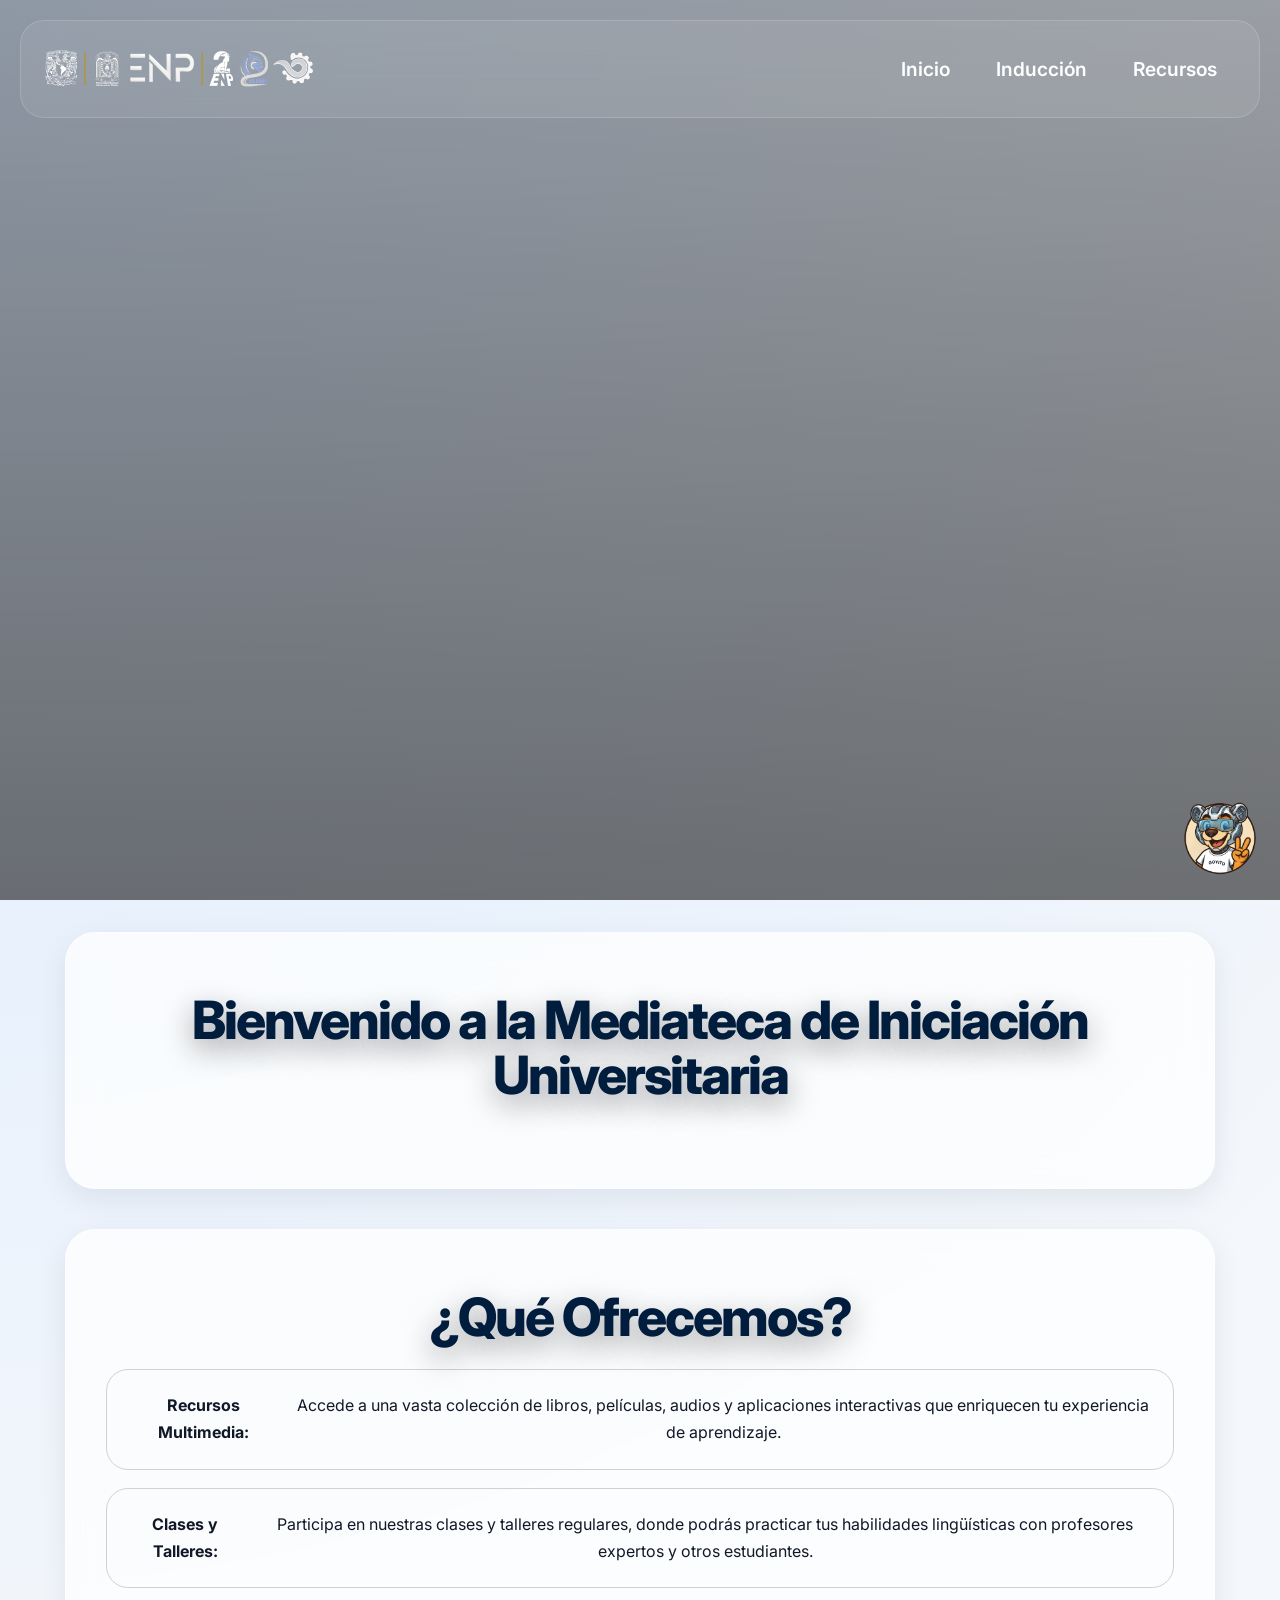
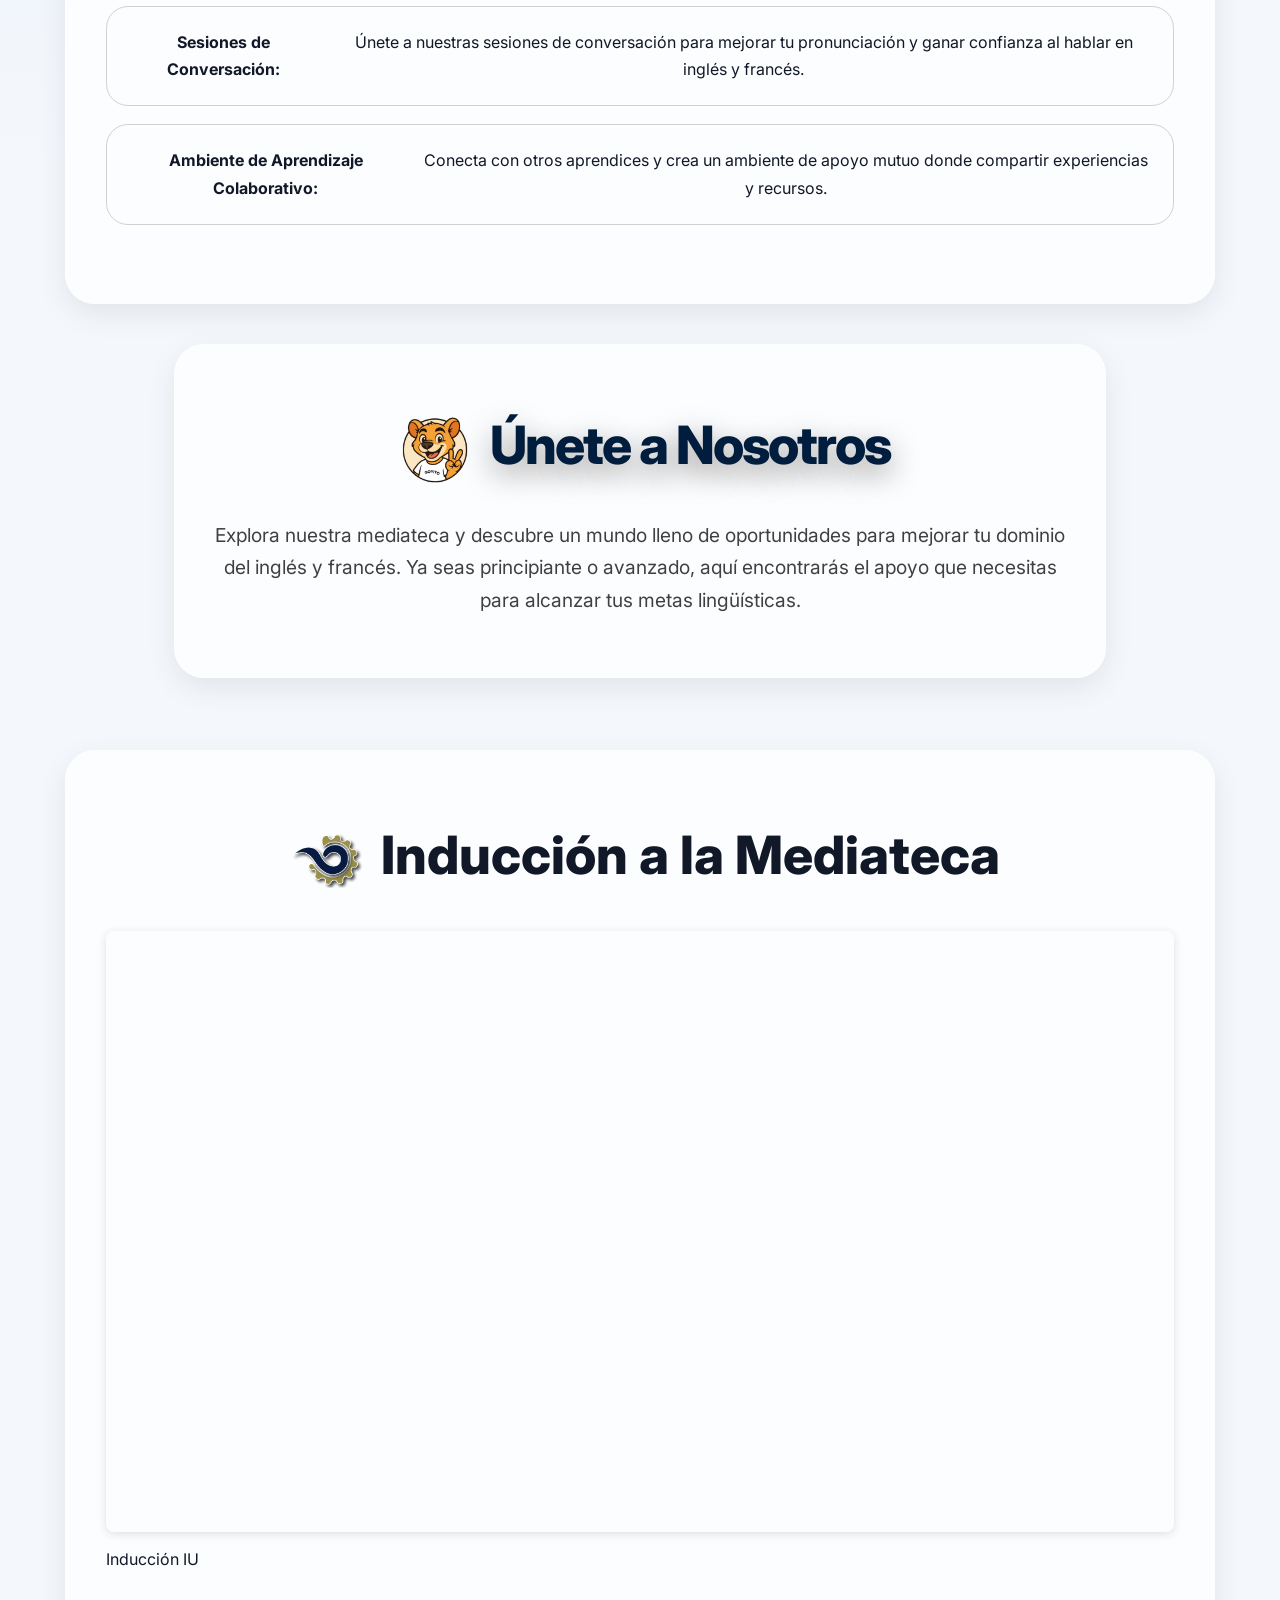
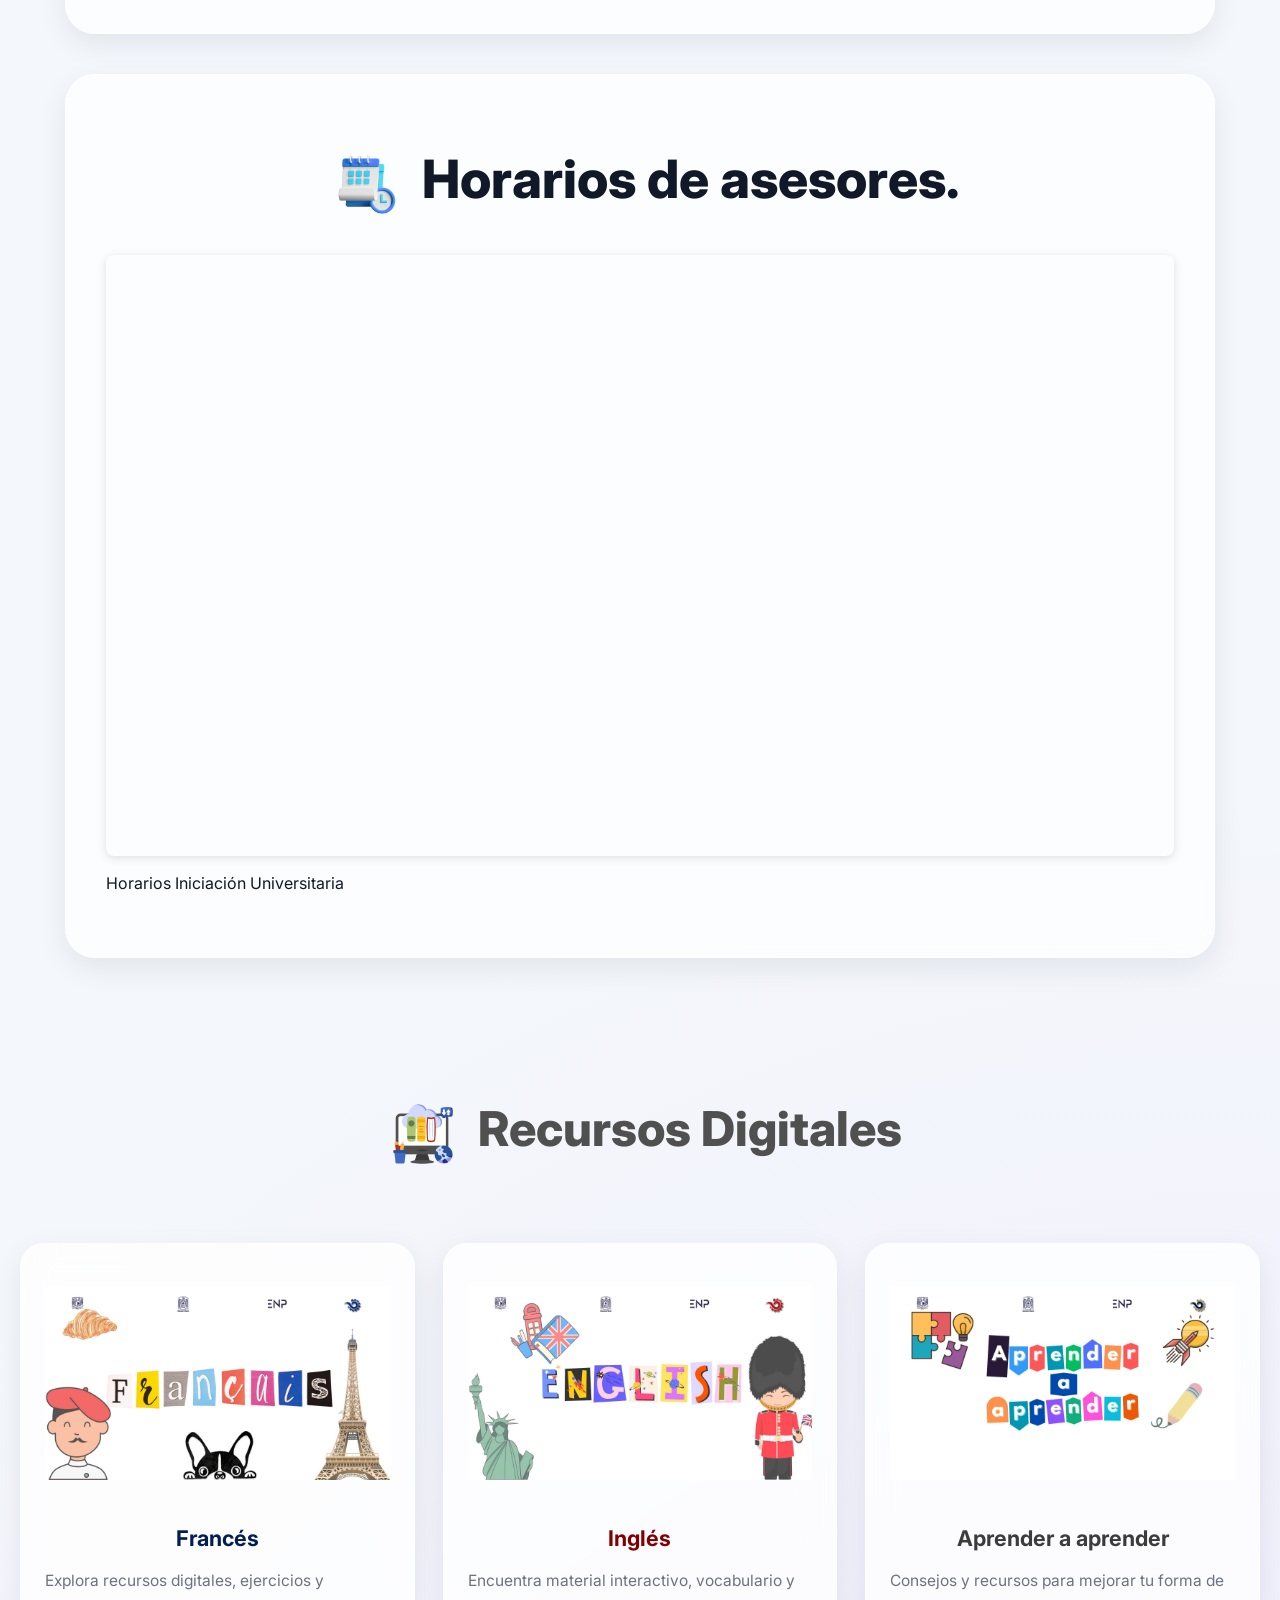
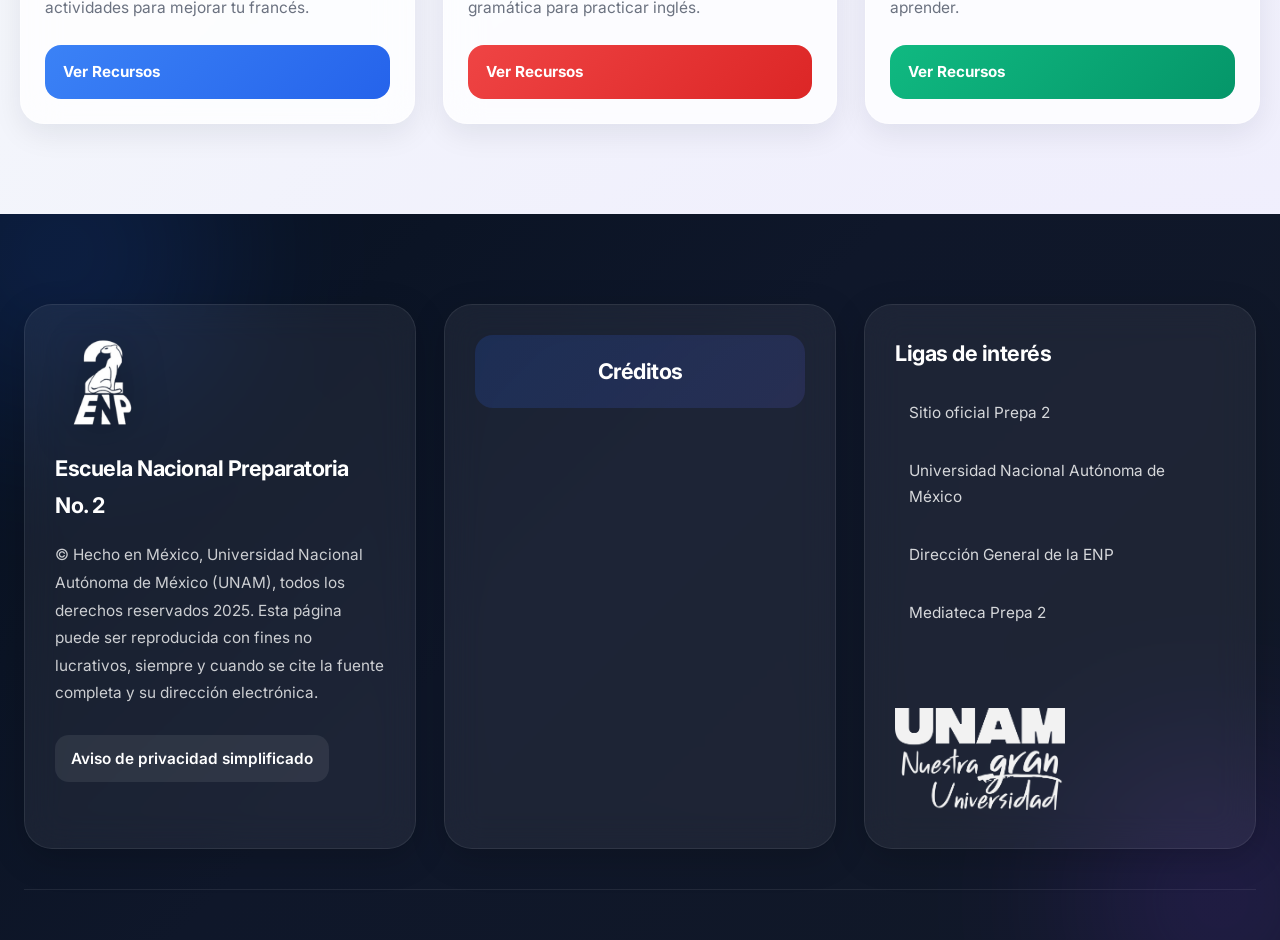
==== index.html @ 6ceba866 "Add files via upload" ====
<!DOCTYPE html>
<html lang="es">

<head>
    <meta charset="UTF-8">
    <meta name="viewport" content="width=device-width, initial-scale=1.0">
    <title>Mediateca IU</title>
    <link href="https://fonts.googleapis.com/css2?family=Roboto:wght@400;700&display=swap" rel="stylesheet">
    <link rel="stylesheet" href="css/estilos.css" />
</head>

<body>

    <header class="site-header">

        <video class="header-video" autoplay muted loop playsinline>
            <source src="img/IU.mp4" type="video/mp4">
            Tu navegador no soporta video HTML5.
        </video>

        <nav class="main-nav">
            <img src="img/logos.png" alt="Logo">
            <h1></h1>
            <div class="links">
                <a href="#">Inicio</a>
                <a href="#induccion">Inducción</a>
                <a href="#recursos">Recursos</a>
            </div>
        </nav>

    </header>

    <section class="welcome">

        <section class="mediateca-unete">
            <h2>Bienvenido a la Mediateca de Iniciación
                Universitaria</h2>

        </section>

        <section class="mediateca-ofrecemos">
            <h2>¿Qué Ofrecemos?</h2>
            <ul>
                <li>
                    <strong>Recursos Multimedia:</strong> Accede a una vasta colección de libros, películas, audios y
                    aplicaciones interactivas que enriquecen tu experiencia de aprendizaje.
                </li>
                <li>
                    <strong>Clases y Talleres:</strong> Participa en nuestras clases y talleres regulares, donde podrás
                    practicar tus habilidades lingüísticas con profesores expertos y otros estudiantes.
                </li>
                <li>
                    <strong>Sesiones de Conversación:</strong> Únete a nuestras sesiones de conversación para mejorar tu
                    pronunciación y ganar confianza al hablar en inglés y francés.
                </li>
                <li>
                    <strong>Ambiente de Aprendizaje Colaborativo:</strong> Conecta con otros aprendices y crea un
                    ambiente de apoyo mutuo donde compartir experiencias y recursos.
                </li>
            </ul>
        </section>

        <section class="mediateca-unete">
            <h2><img class="goyito" src="img/goyito.png" alt="goyito">Únete a Nosotros</h2>
            <p>
                Explora nuestra mediateca y descubre un mundo lleno de oportunidades para mejorar tu dominio del inglés
                y francés.
                Ya seas principiante o avanzado, aquí encontrarás el apoyo que necesitas para alcanzar tus metas
                lingüísticas.
            </p>
        </section>




    </section>
    <section id="induccion" class="mediateca-intro">
        <h1><img class="goyito" src="img/mediateca-logo.png" alt="mediateca-p2">Inducción a la Mediateca</h1>
        <div>
            <div style="position: relative; width: 100%; height: 0; padding-top: 56.2500%;
                padding-bottom: 0; box-shadow: 0 2px 8px 0 rgba(63,69,81,0.16); margin-top: 1.6em; margin-bottom: 0.9em; overflow: hidden;
                border-radius: 8px; will-change: transform;">
                <iframe loading="lazy"
                    style="position: absolute; width: 100%; height: 100%; top: 0; left: 0; border: none; padding: 0;margin: 0;"
                    src="https://www.canva.com/design/DAGy6VwRkNI/fZd74_m3Um88kTRNgsnoaw/view?embed"
                    allowfullscreen="allowfullscreen" allow="fullscreen">
                </iframe>
            </div>
            <a href="https:&#x2F;&#x2F;www.canva.com&#x2F;design&#x2F;DAGy6VwRkNI&#x2F;fZd74_m3Um88kTRNgsnoaw&#x2F;view?utm_content=DAGy6VwRkNI&amp;utm_campaign=designshare&amp;utm_medium=embeds&amp;utm_source=link"
                target="_blank" rel="noopener">Inducción IU</a>
        </div>
    </section>

    <section id="horarios" class="mediateca-unete">
        <h2><img class="goyito" src="img/horario.png" alt="horario">Horarios de asesores.</h2>
        <div>
            <div>
                <div style="position: relative; width: 100%; height: 0; padding-top: 56.2500%;
 padding-bottom: 0; box-shadow: 0 2px 8px 0 rgba(63,69,81,0.16); margin-top: 1.6em; margin-bottom: 0.9em; overflow: hidden;
 border-radius: 8px; will-change: transform;">
                    <iframe loading="lazy"
                        style="position: absolute; width: 100%; height: 100%; top: 0; left: 0; border: none; padding: 0;margin: 0;"
                        src="https://www.canva.com/design/DAGzRUAESoI/5i7Yw92eaaDPCAvW_rq4UQ/view?embed"
                        allowfullscreen="allowfullscreen" allow="fullscreen">
                    </iframe>
                </div>
                <a href="https:&#x2F;&#x2F;www.canva.com&#x2F;design&#x2F;DAGzRUAESoI&#x2F;5i7Yw92eaaDPCAvW_rq4UQ&#x2F;view?utm_content=DAGzRUAESoI&amp;utm_campaign=designshare&amp;utm_medium=embeds&amp;utm_source=link"
                    target="_blank" rel="noopener">Horarios Iniciación Universitaria</a>
            </div>
        </div>
    </section>

    <!-- Sección recursos -->
    <section id="recursos">
        <h3 style="color: rgb(80, 80, 80);"><img class="goyito" src="img/logos/recursos.png" alt="Recursos">Recursos
            Digitales</h3>
        <div class="cards">
            <!-- Card frances -->
            <div class="card">
                <img src="img/frances.jpg" alt="Vocabulario">
                <h4 style="color:rgb(1, 30, 85); text-align: center;">Francés</h4>
                <p>Explora recursos digitales, ejercicios y actividades para mejorar tu francés.</p>
                <a href="frances.html" class="btn-frances">Ver Recursos</a>
            </div>

            <!-- Card ingles -->
            <div class="card">
                <img src="img/ingles.jpg" alt="Gramática">
                <h4 style="color:rgb(131, 0, 0); text-align: center;">Inglés</h4>
                <p>Encuentra material interactivo, vocabulario y gramática para practicar inglés.</p>
                <a href="ingles.html" class="btn-ingles">Ver Recursos</a>
            </div>

            <div class="card">
                <img src="img/aprender.jpg" alt="Gramática">
                <h4 style="color:rgb(60, 60, 60); text-align: center;">Aprender a aprender</h4>
                <p>Consejos y recursos para mejorar tu forma de aprender.</p>
                <a href="aprender.html" class="btn-verde">Ver Recursos</a>
            </div>
        </div>
    </section>
    <!-- BOTÓN -->
    <div id="chatbot-btn">
        <img src="img/goyito2.png">
    </div>
    <div id="chatbot-tooltip">¿Necesitas ayuda?</div>

    <!-- CHAT -->
    <div id="chatbot-container">

        <div id="chatbot-header">
            <div id="chatbot-user">
                <img src="img/goyito1.png">
                <span>MediniBot</span>
            </div>
            <button id="close-chat">✖</button>
        </div>

        <div id="chatbot-messages"></div>

        <div id="quick-options"></div>

        <div id="chatbot-input">
            <input type="text" id="user-input" placeholder="Escribe tu pregunta...">
            <button id="send-btn">Enviar</button>
        </div>

    </div>

    <footer class="footer-unam">
        <div class="footer-top">
            <div class="footer-texto">
                <img src="img/prepa2.png" alt="LOGO2" class="logo-footer">
                <h3>Escuela Nacional Preparatoria No. 2</h3>
                <p>
                    © Hecho en México, Universidad Nacional Autónoma de México (UNAM), todos los derechos reservados
                    2025.
                    Esta página puede ser reproducida con fines no lucrativos, siempre y cuando se cite la fuente
                    completa y su dirección electrónica.
                </p>
                <p>
                    <br>
                    <a href="http://prepa2.unam.mx/docs/Aviso_privacidad_simplificado.pdf" target="_blank"
                        class="aviso-enlace">
                        Aviso de privacidad simplificado
                    </a>
                </p>
            </div>

            <div class="footer-creditos">
                <h4 id="abrirCreditos">Créditos</h4>
            </div>

            <div class="footer-logo-container">
                <h3>Ligas de interés</h3>
                <ul class="footer-links">
                    <li><a href="https://prepa2.enp.unam.mx/" target="_blank">Sitio oficial Prepa 2</a></li>
                    <li><a href="https://www.unam.mx/" target="_blank">Universidad Nacional Autónoma de México</a></li>
                    <li><a href="http://enp.unam.mx/" target="_blank">Dirección General de la ENP</a></li>
                    <li><a href="http://cel.prepa2.unam.mx/Mediateca.html" target="_blank">Mediateca Prepa 2</a></li>
                </ul>
                <br><br>
                <img src="img/firmaUNAM.png" alt="UNAM" class="footer-logo">


            </div>
        </div>

        <!-- Modal Créditos -->
        <div id="modalCreditos" class="modal">
            <div class="modal-content">
                <h3 style="text-align:center;">Créditos</h3>
                <ul>
                    <li><strong>Contenido:</strong></li>
                    <p>Citlali Melissa García Monroy</p>
                    <p>Sonia Licona Ortiz</p>
                    <p>Hiram Delgado Camacho</p>
                    <p>Nohemí Lobato</p>
                    <li><strong>Desarrollo:</strong> T.A. Carlos Tlecuitl</li>
                </ul>
                <button id="cerrarModal" class="btn-cerrar">Cerrar</button>
            </div>
        </div>

        <div class="footer-bottom"></div>

    </footer>


    <script src="js/header.js"></script>
    <script src="js/modal.js"></script>
    <script src="js/abrir-cerrar.js"></script>
    <script src="js/scroll-header.js"></script>
    <script src="js/card.js"></script>
    <script src="js/chatbot.js"></script>
</body>

</html>
---- css/estilos.css ----
@import url("https://fonts.googleapis.com/css2?family=Inter:wght@400;500;600;700;800&display=swap");

/* =========================================================
   RESET + VARIABLES
========================================================= */

:root {
  --bg: #f4f7fb;
  --card: rgba(255, 255, 255, 0.78);
  --border: rgba(255, 255, 255, 0.45);

  --text: #111827;
  --text-light: #6b7280;

  --blue: #2563eb;
  --blue-light: #dbeafe;

  --red: #ef4444;
  --red-light: #fee2e2;

  --green: #10b981;
  --green-light: #d1fae5;

  --radius: 24px;

  --shadow:
    0 10px 30px rgba(15, 23, 42, 0.08);

  --transition:
    all .35s cubic-bezier(.4, 0, .2, 1);

  --blur: blur(18px);
}

/* =========================================================
   RESET
========================================================= */

* {
  margin: 0;
  padding: 0;
  box-sizing: border-box;
}

html {
  scroll-behavior: smooth;
}

body {
  background:
    radial-gradient(circle at top left,
      #dbeafe 0%,
      transparent 30%),
    radial-gradient(circle at bottom right,
      #ede9fe 0%,
      transparent 30%),
    var(--bg);

  color: var(--text);

  line-height: 1.7;

  font-family:
    "Inter",
    -apple-system,
    BlinkMacSystemFont,
    "Segoe UI",
    sans-serif;

  overflow-x: hidden;
}

/* =========================================================
   SCROLLBAR
========================================================= */

::-webkit-scrollbar {
  width: 10px;
}

::-webkit-scrollbar-thumb {
  background:
    linear-gradient(180deg,
      #3b82f6,
      #6366f1);

  border-radius: 999px;
}

/* =========================================================
   LINKS
========================================================= */

a {
  text-decoration: none;
  color: inherit;
}

/* =========================================================
   HEADER
========================================================= */

.site-header {
  position: relative;
  min-height: 100vh;
  overflow: hidden;
}

.site-header::before {
  content: "";

  position: absolute;
  inset: 0;

  background:
    linear-gradient(to bottom,
      rgba(0, 0, 0, .35),
      rgba(0, 0, 0, .55));

  z-index: 1;
}

.header-video {
  position: absolute;
  inset: 0;

  width: 100%;
  height: 100%;

  object-fit: cover;
}

/* =========================================================
   NAVBAR
========================================================= */

.site-header .main-nav {
  position: fixed;

  top: 20px;
  left: 50%;

  transform: translateX(-50%);

  width: calc(100% - 40px);
  max-width: 1250px;

  padding: 14px 24px;

  display: flex;
  align-items: center;
  justify-content: space-between;

  border-radius: 24px;

  background:
    rgba(255, 255, 255, 0.08);

  backdrop-filter: var(--blur);

  border:
    1px solid rgba(255, 255, 255, 0.15);

  transition: var(--transition);

  z-index: 1000;
}

.site-header.scrolled .main-nav {
  background:
    rgba(15, 23, 42, 0.75);

  top: 10px;

  box-shadow:
    0 15px 40px rgba(0, 0, 0, 0.18);
}

/* LOGO */

.main-nav img {
  height: 68px;

  transition: var(--transition);
}

.site-header.scrolled .main-nav img {
  height: 52px;
}

/* LINKS */

.main-nav .links {
  display: flex;
  align-items: center;
  gap: 10px;
}

.main-nav .links a {
  position: relative;

  color: #fff;

  padding: 12px 18px;

  border-radius: 14px;

  font-size: 1.2rem;
  font-weight: 600;

  transition: var(--transition);
}

.main-nav .links a:hover {
  background:
    rgba(255, 255, 255, 0.12);

  transform: translateY(-2px);
}

.main-nav .links a::after {
  content: "";

  position: absolute;

  left: 50%;
  bottom: 7px;

  transform: translateX(-50%);

  width: 0;
  height: 2px;

  border-radius: 999px;

  background:
    linear-gradient(90deg,
      #60a5fa,
      #818cf8);

  transition: var(--transition);
}

.main-nav .links a:hover::after {
  width: 70%;
}

/* =========================================================
   HERO
========================================================= */

.welcome {
  position: relative;
  z-index: 2;

  min-height: 100vh;

  display: flex;
  flex-direction: column;
  justify-content: center;
  align-items: center;

  text-align: center;

  padding: 2rem;
}

.welcome h2 {
  font-size:
    clamp(2.8rem, 7vw, 5.5rem);

  font-weight: 800;

  line-height: 1.05;

  color: #001d3d;

  letter-spacing: -2px;


  text-shadow:
    0 10px 30px rgba(0, 0, 0, .4);
}

.welcome p {
  max-width: 850px;

  color:
    rgba(37, 37, 37, 0.88);

  font-size:
    clamp(1rem, 2vw, 1.2rem);
}

/* =========================================================
   SECTIONS
========================================================= */

section {
  padding: 90px 20px;
}

section h3 {
  text-align: center;

  font-size:
    clamp(2rem, 4vw, 3rem);

  font-weight: 800;

  margin-bottom: 4rem;

  color: var(--text);
}

/* =========================================================
   CARDS
========================================================= */

.cards {
  display: grid;

  grid-template-columns:
    repeat(auto-fit,
      minmax(260px, 1fr));

  gap: 28px;

  max-width: 1250px;

  margin: auto;
}

/* ANIMACIONES */

.card {
  opacity: 0;

  transform:
    translateY(40px);

  transition:
    opacity .8s ease,
    transform .8s ease,
    box-shadow .35s ease;
}

.card.show {
  opacity: 1;
  transform: translateY(0);
}

/* CARD */

.card {
  position: relative;

  background: var(--card);

  backdrop-filter: var(--blur);

  border:
    1px solid var(--border);

  border-radius: var(--radius);

  overflow: hidden;

  padding: 24px;

  box-shadow: var(--shadow);

  display: flex;
  flex-direction: column;
  justify-content: space-between;
}

.card:hover {
  transform:
    translateY(-10px);

  box-shadow:
    0 25px 50px rgba(15, 23, 42, 0.14);
}

.card::before {
  content: "";

  position: absolute;
  inset: -2px;

  border-radius: inherit;

  background:
    linear-gradient(135deg,
      rgba(59, 130, 246, .2),
      rgba(99, 102, 241, .15),
      transparent);

  opacity: 0;

  transition: var(--transition);

  z-index: -1;
}

.card:hover::before {
  opacity: 1;
}

/* IMAGEN */

.card img {
  width: 100%;
  height: 230px;

  object-fit: contain;

  margin-bottom: 1.4rem;

  transition: var(--transition);
}

.card:hover img {
  transform: scale(1.04);
}

/* TITULO */

.card h4 {
  font-size: 1.35rem;
  font-weight: 700;

  margin-bottom: .7rem;

  color: var(--text);
}

/* TEXTO */

.card p {
  color: var(--text-light);

  font-size: .97rem;

  margin-bottom: 1.5rem;

  flex-grow: 1;
}

/* =========================================================
   BOTONES
========================================================= */

.card button,
.card a[class*="btn"] {
  width: 100%;

  border: none;

  border-radius: 16px;

  padding: 14px 18px;

  font-size: .95rem;
  font-weight: 700;

  color: white;

  cursor: pointer;

  position: relative;

  overflow: hidden;

  transition: var(--transition);
}

.card button:hover,
.card a[class*="btn"]:hover {
  transform: translateY(-3px);
}

.card button::before,
.card a[class*="btn"]::before {
  content: "";

  position: absolute;
  inset: 0;

  background:
    linear-gradient(120deg,
      transparent,
      rgba(255, 255, 255, .25),
      transparent);

  transform: translateX(-120%);

  transition: .8s;
}

.card button:hover::before,
.card a[class*="btn"]:hover::before {
  transform: translateX(120%);
}

.btn-frances {
  background:
    linear-gradient(135deg,
      #3b82f6,
      #2563eb);
}

.btn-ingles {
  background:
    linear-gradient(135deg,
      #ef4444,
      #dc2626);
}

.btn-verde {
  background:
    linear-gradient(135deg,
      #10b981,
      #059669);
}

/* =========================================================
   SECCIONES MEDIATECA
========================================================= */

.mediateca-intro,
.mediateca-ofrecemos,
.mediateca-unete,
.content-ingles,
.content-frances,
.content-aprender {
  max-width: 1150px;

  margin:
    0 auto 40px;

  padding: 60px 40px;

  background:
    rgba(255, 255, 255, 0.72);

  backdrop-filter: blur(18px);

  border:
    1px solid rgba(255, 255, 255, .45);

  border-radius: 30px;

  box-shadow: var(--shadow);
}

/* TITULOS */

.mediateca-intro h1,
.mediateca-ofrecemos h2,
.mediateca-unete h2 {
  text-align: center;

  font-size:
    clamp(2rem, 5vw, 3.3rem);

  font-weight: 800;

  margin-bottom: 1.5rem;
}

/* =========================================================
   ACORDEON COLOREADO
========================================================= */

.content-frances ul,
.content-ingles ul,
.content-aprender ul,
.mediateca-ofrecemos ul {
  list-style: none;
}

.content-frances ul li,
.content-ingles ul li,
.content-aprender ul li,
.mediateca-ofrecemos li {
  display: flex;
  align-items: center;
  gap: 18px;

  padding: 22px;

  border-radius: 22px;

  margin-bottom: 18px;

  transition: var(--transition);

  border:
    1px solid rgba(165, 165, 165, 0.5);

  cursor: pointer;
}

/* FRANCÉS */

.content-frances ul li {
  background:
    linear-gradient(135deg,
      rgba(59, 130, 246, .10),
      rgba(96, 165, 250, .18));

  border-left:
    5px solid #2563eb;
}

.content-frances strong {
  color: #1d4ed8;
}

/* INGLÉS */

.content-ingles ul li {
  background:
    linear-gradient(135deg,
      rgba(239, 68, 68, .10),
      rgba(248, 113, 113, .15));

  border-left:
    5px solid #dc2626;
}

.content-ingles strong {
  color: #b91c1c;
}

/* APRENDER */

.content-aprender ul li {
  background:
    linear-gradient(135deg,
      rgba(16, 185, 129, .10),
      rgba(52, 211, 153, .16));

  border-left:
    5px solid #059669;
}

.content-aprender strong {
  color: #047857;
}

/* HOVER */

.content-frances li:hover,
.content-ingles li:hover,
.content-aprender li:hover,
.mediateca-ofrecemos li:hover {
  transform:
    translateY(-4px);

  box-shadow:
    0 18px 40px rgba(0, 0, 0, .08);
}

/* ICONOS */

.content-frances li img,
.content-ingles li img,
.content-aprender li img {
  width: 58px;
  height: 58px;

  object-fit: contain;

  transition: var(--transition);
}

.content-frances li:hover img,
.content-ingles li:hover img,
.content-aprender li:hover img {
  transform:
    scale(1.08) rotate(-3deg);
}

/* =========================================================
   CONTENIDO OCULTO
========================================================= */

.oculto,
.oculto-ingles,
.oculto-aprender {
  display: none;

  margin-top: 14px;

  padding: 18px;

  border-radius: 16px;

  background:
    rgba(255, 255, 255, .72);

  backdrop-filter: blur(10px);

  border:
    1px solid rgba(255, 255, 255, .5);

  color: var(--text-light);
}

/* =========================================================
   MODAL
========================================================= */

.modal {
  position: fixed;
  inset: 0;

  display: none;

  align-items: center;
  justify-content: center;

  padding: 20px;

  background:
    rgba(15, 23, 42, .55);

  backdrop-filter: blur(10px);

  z-index: 9999;
}

.modal.show {
  display: flex;
}

.modal-content {
  width: 100%;
  max-width: 520px;

  background:
    rgba(41, 41, 41, 0.92);

  backdrop-filter: blur(20px);

  border-radius: 28px;

  padding: 2rem;

  border:
    1px solid rgba(255, 255, 255, .5);

  box-shadow:
    0 30px 80px rgba(0, 0, 0, .18);

  animation:
    modalIn .35s ease;
}

@keyframes modalIn {
  from {
    opacity: 0;
    transform:
      translateY(20px) scale(.95);
  }

  to {
    opacity: 1;
    transform:
      translateY(0) scale(1);
  }
}

.btn-cerrar {
  margin-top: 1.5rem;

  border: none;

  border-radius: 14px;

  background:
    linear-gradient(135deg,
      #111827,
      #1f2937);

  color: white;

  padding: 12px 18px;

  font-weight: 700;

  cursor: pointer;

  transition: var(--transition);
}

.btn-cerrar:hover {
  transform: translateY(-2px);
}

/* =========================================================
   FOOTER REACT STYLE
========================================================= */

.footer-unam {
  position: relative;

  background:
    linear-gradient(135deg,
      #071120 0%,
      #0f172a 45%,
      #111827 100%);

  color: #f8fafc;

  padding:
    90px 24px 30px;

  overflow: hidden;
}

/* Glow decorativo */

.footer-unam::before,
.footer-unam::after {
  content: "";

  position: absolute;

  border-radius: 50%;

  filter: blur(90px);

  opacity: .18;

  pointer-events: none;
}

.footer-unam::before {
  width: 320px;
  height: 320px;

  background: #2563eb;

  top: -120px;
  left: -100px;
}

.footer-unam::after {
  width: 280px;
  height: 280px;

  background: #7c3aed;

  bottom: -100px;
  right: -80px;
}

/* =========================================================
   CONTENEDOR PRINCIPAL
========================================================= */

.footer-top {
  position: relative;
  z-index: 2;

  max-width: 1300px;

  margin: auto;

  display: grid;

  grid-template-columns:
    repeat(auto-fit,
      minmax(280px, 1fr));

  gap: 28px;
}

/* =========================================================
   CARDS FOOTER
========================================================= */

.footer-texto,
.footer-creditos,
.footer-logo-container {
  background:
    rgba(255, 255, 255, 0.06);

  backdrop-filter: blur(18px);
  -webkit-backdrop-filter: blur(18px);

  border:
    1px solid rgba(255, 255, 255, 0.08);

  border-radius: 28px;

  padding: 30px;

  transition: all .35s ease;

  box-shadow:
    0 10px 35px rgba(0, 0, 0, 0.18);
}

/* Hover elegante */

.footer-texto:hover,
.footer-creditos:hover,
.footer-logo-container:hover {
  transform:
    translateY(-6px);

  border-color:
    rgba(255, 255, 255, 0.16);

  box-shadow:
    0 20px 45px rgba(0, 0, 0, 0.28);
}

/* =========================================================
   LOGO
========================================================= */

.logo-footer {
  width: 95px;

  display: block;

  margin-bottom: 20px;

  filter:
    drop-shadow(0 8px 20px rgba(0, 0, 0, .35));

  transition: transform .35s ease;
}

.logo-footer:hover {
  transform:
    scale(1.05) rotate(-2deg);
}

/* =========================================================
   TITULOS
========================================================= */

.footer-texto h3,
.footer-logo-container h3,
.footer-creditos h4 {
  font-size: 1.35rem;

  font-weight: 700;

  margin-bottom: 18px;

  color: #ffffff;

  letter-spacing: -.5px;
}

/* Créditos clickable */

.footer-creditos h4 {
  cursor: pointer;

  text-align: center;

  padding: 18px;

  border-radius: 18px;

  background:
    linear-gradient(135deg,
      rgba(37, 99, 235, .18),
      rgba(99, 102, 241, .15));

  transition: all .3s ease;
}

.footer-creditos h4:hover {
  transform:
    translateY(-3px);

  background:
    linear-gradient(135deg,
      rgba(59, 130, 246, .25),
      rgba(129, 140, 248, .22));
}

/* =========================================================
   TEXTO
========================================================= */

.footer-texto p {
  color:
    rgba(255, 255, 255, 0.78);

  font-size: .96rem;

  line-height: 1.8;
}

/* =========================================================
   LINKS
========================================================= */

.footer-links {
  list-style: none;

  display: flex;
  flex-direction: column;

  gap: 12px;

  padding: 0;
}

.footer-links li a {
  position: relative;

  display: inline-flex;

  align-items: center;

  gap: 10px;

  color:
    rgba(255, 255, 255, 0.82);

  font-size: .96rem;

  padding: 10px 14px;

  border-radius: 14px;

  transition: all .3s ease;

  overflow: hidden;
}

/* hover */

.footer-links li a:hover {
  color: #fff;

  background:
    rgba(255, 255, 255, 0.08);

  transform:
    translateX(4px);
}

/* línea glow */

.footer-links li a::before {
  content: "";

  position: absolute;

  left: 0;
  top: 0;

  width: 4px;
  height: 100%;

  background:
    linear-gradient(180deg,
      #3b82f6,
      #8b5cf6);

  opacity: 0;

  transition: .3s;
}

.footer-links li a:hover::before {
  opacity: 1;
}

/* =========================================================
   AVISO PRIVACIDAD
========================================================= */

.aviso-enlace {
  display: inline-flex;

  align-items: center;

  gap: 8px;

  padding: 10px 16px;

  border-radius: 14px;

  background:
    rgba(255, 255, 255, 0.08);

  color: #fff;

  font-weight: 600;

  transition: all .3s ease;
}

.aviso-enlace:hover {
  background:
    rgba(255, 255, 255, 0.14);

  transform:
    translateY(-2px);
}

/* =========================================================
   FIRMA UNAM
========================================================= */

.footer-logo {
  width: 170px;

  margin-top: 18px;

  filter:
    brightness(.95);

  transition: transform .35s ease;
}

.footer-logo:hover {
  transform:
    scale(1.04);
}

/* =========================================================
   FOOTER BOTTOM
========================================================= */

.footer-bottom {
  margin-top: 40px;

  border-top:
    1px solid rgba(255, 255, 255, 0.08);

  padding-top: 20px;

  text-align: center;

  color:
    rgba(255, 255, 255, 0.45);

  font-size: .88rem;
}

/* =========================================================
   RESPONSIVE
========================================================= */

@media (max-width: 900px) {

  .footer-top {
    grid-template-columns: 1fr;
  }

  .footer-texto,
  .footer-creditos,
  .footer-logo-container {
    padding: 24px;
  }
}

@media (max-width: 600px) {

  .footer-unam {
    padding:
      70px 18px 24px;
  }

  .footer-texto h3,
  .footer-logo-container h3,
  .footer-creditos h4 {
    font-size: 1.15rem;
  }

  .footer-links li a {
    font-size: .92rem;
  }

  .footer-logo {
    width: 140px;
  }

  .logo-footer {
    width: 80px;
  }
}

/* =========================================================
   CHATBOT
========================================================= */

#chatbot-btn {
  position: fixed;

  bottom: 20px;
  right: 20px;

  width: 80px;
  height: 80px;

  background: transparent;

  z-index: 9999;

  transition: .25s ease;
}

#chatbot-btn:hover {
  transform: scale(1.08);

  filter:
    drop-shadow(0 0 10px rgba(99, 102, 241, .55));
}

#chatbot-btn img {
  width: 100%;
  height: 100%;

  object-fit: contain;
}

#chatbot-tooltip {
  position: fixed;

  bottom: 110px;
  right: 20px;

  background: #111827;

  color: white;

  padding: 8px 12px;

  border-radius: 12px;

  font-size: 13px;

  opacity: 0;

  transform: translateY(10px);

  transition: .3s ease;

  pointer-events: none;

  z-index: 9999;
}

#chatbot-btn:hover+#chatbot-tooltip {
  opacity: 1;
  transform: translateY(0);
}

/* CONTENEDOR */

#chatbot-container {
  position: fixed;

  bottom: 85px;
  right: 20px;

  width: 340px;
  height: 500px;

  background:
    rgba(255, 255, 255, .92);

  backdrop-filter: blur(18px);

  border-radius: 24px;

  overflow: hidden;

  display: flex;
  flex-direction: column;

  box-shadow:
    0 20px 50px rgba(0, 0, 0, .15);

  transform:
    scale(.9);

  opacity: 0;

  pointer-events: none;

  transition: var(--transition);

  z-index: 9999;
}

#chatbot-container.active {
  opacity: 1;

  transform: scale(1);

  pointer-events: auto;
}

/* HEADER */

#chatbot-header {
  padding: 14px 16px;

  display: flex;
  justify-content: space-between;
  align-items: center;

  background:
    rgba(255, 255, 255, .8);

  border-bottom:
    1px solid rgba(0, 0, 0, .05);
}

#chatbot-user {
  display: flex;
  align-items: center;
  gap: 10px;
}

#chatbot-user img {
  width: 34px;
  height: 34px;

  border-radius: 50%;
}

#close-chat {
  background: none;
  border: none;

  cursor: pointer;

  font-size: 18px;
}

/* MENSAJES */

#chatbot-messages {
  flex: 1;

  padding: 16px;

  overflow-y: auto;

  font-size: 14px;
}

.message {
  margin-bottom: 14px;

  max-width: 90%;
}

.user {
  margin-left: auto;

  text-align: right;
}

.bot {
  color: #374151;
}

/* OPCIONES */

#quick-options {
  padding: 10px 15px;

  display: flex;
  flex-wrap: wrap;

  gap: 8px;
}

.option-btn {
  background:
    rgba(243, 244, 246, .9);

  border: none;

  padding: 8px 14px;

  border-radius: 999px;

  cursor: pointer;

  transition: var(--transition);
}

.option-btn:hover {
  background: #e5e7eb;
}

/* INPUT */

#chatbot-input {
  border-top:
    1px solid rgba(0, 0, 0, .06);

  padding: 12px;

  display: flex;

  gap: 8px;
}

#user-input {
  flex: 1;

  border:
    1px solid rgba(0, 0, 0, .08);

  border-radius: 999px;

  padding: 12px 16px;

  outline: none;
}

#user-input:focus {
  border-color: #60a5fa;
}

#send-btn {
  border: none;

  border-radius: 999px;

  padding: 0 18px;

  background:
    linear-gradient(135deg,
      #111827,
      #1f2937);

  color: white;

  cursor: pointer;
}

/* =========================================================
   SCROLL EFFECT
========================================================= */

.scroll-effect {
  opacity: 0;

  transform:
    translateY(50px);

  transition:
    opacity .8s ease,
    transform .8s ease;
}

.scroll-effect.active {
  opacity: 1;

  transform:
    translateY(0);
}

/* =========================================================
   LOGOS
========================================================= */

.goyito,
.logop2 {
  width: 90px;
  height: auto;

  display: inline-flex;
  vertical-align: middle;

  justify-content: center;
  align-items: center;

  border-radius: 14px;
  padding: 8px;

  margin-right: 10px;

  transition: var(--transition);
}

.goyito img,
.logop2 img {
  width: 100%;
  display: block;
}

.goyito:hover,
.logop2:hover {
  transform: scale(1.05) rotate(-2deg);
}

/* =========================================================
   RESPONSIVE
========================================================= */

@media (max-width: 900px) {

  .main-nav {
    width: calc(100% - 20px);

    padding: 14px 18px;
  }

  .mediateca-intro,
  .mediateca-ofrecemos,
  .mediateca-unete,
  .content-ingles,
  .content-frances,
  .content-aprender {
    padding: 40px 24px;
  }
}

@media (max-width: 768px) {

  .main-nav {
    flex-direction: column;
    gap: 16px;
  }

  .main-nav img {
    height: 54px;
  }

  .cards {
    grid-template-columns: 1fr;
  }

  .content-frances ul li,
  .content-ingles ul li,
  .content-aprender ul li,
  .mediateca-ofrecemos li {
    flex-direction: column;
    text-align: center;
  }

  #chatbot-container {
    width: calc(100% - 24px);
    right: 12px;
  }
}

@media (max-width: 480px) {

  section {
    padding: 70px 16px;
  }

  .welcome {
    padding-top: 180px;
  }

  .welcome h2 {
    font-size: 2.4rem;
  }

  .modal-content {
    padding: 1.5rem;
  }
}
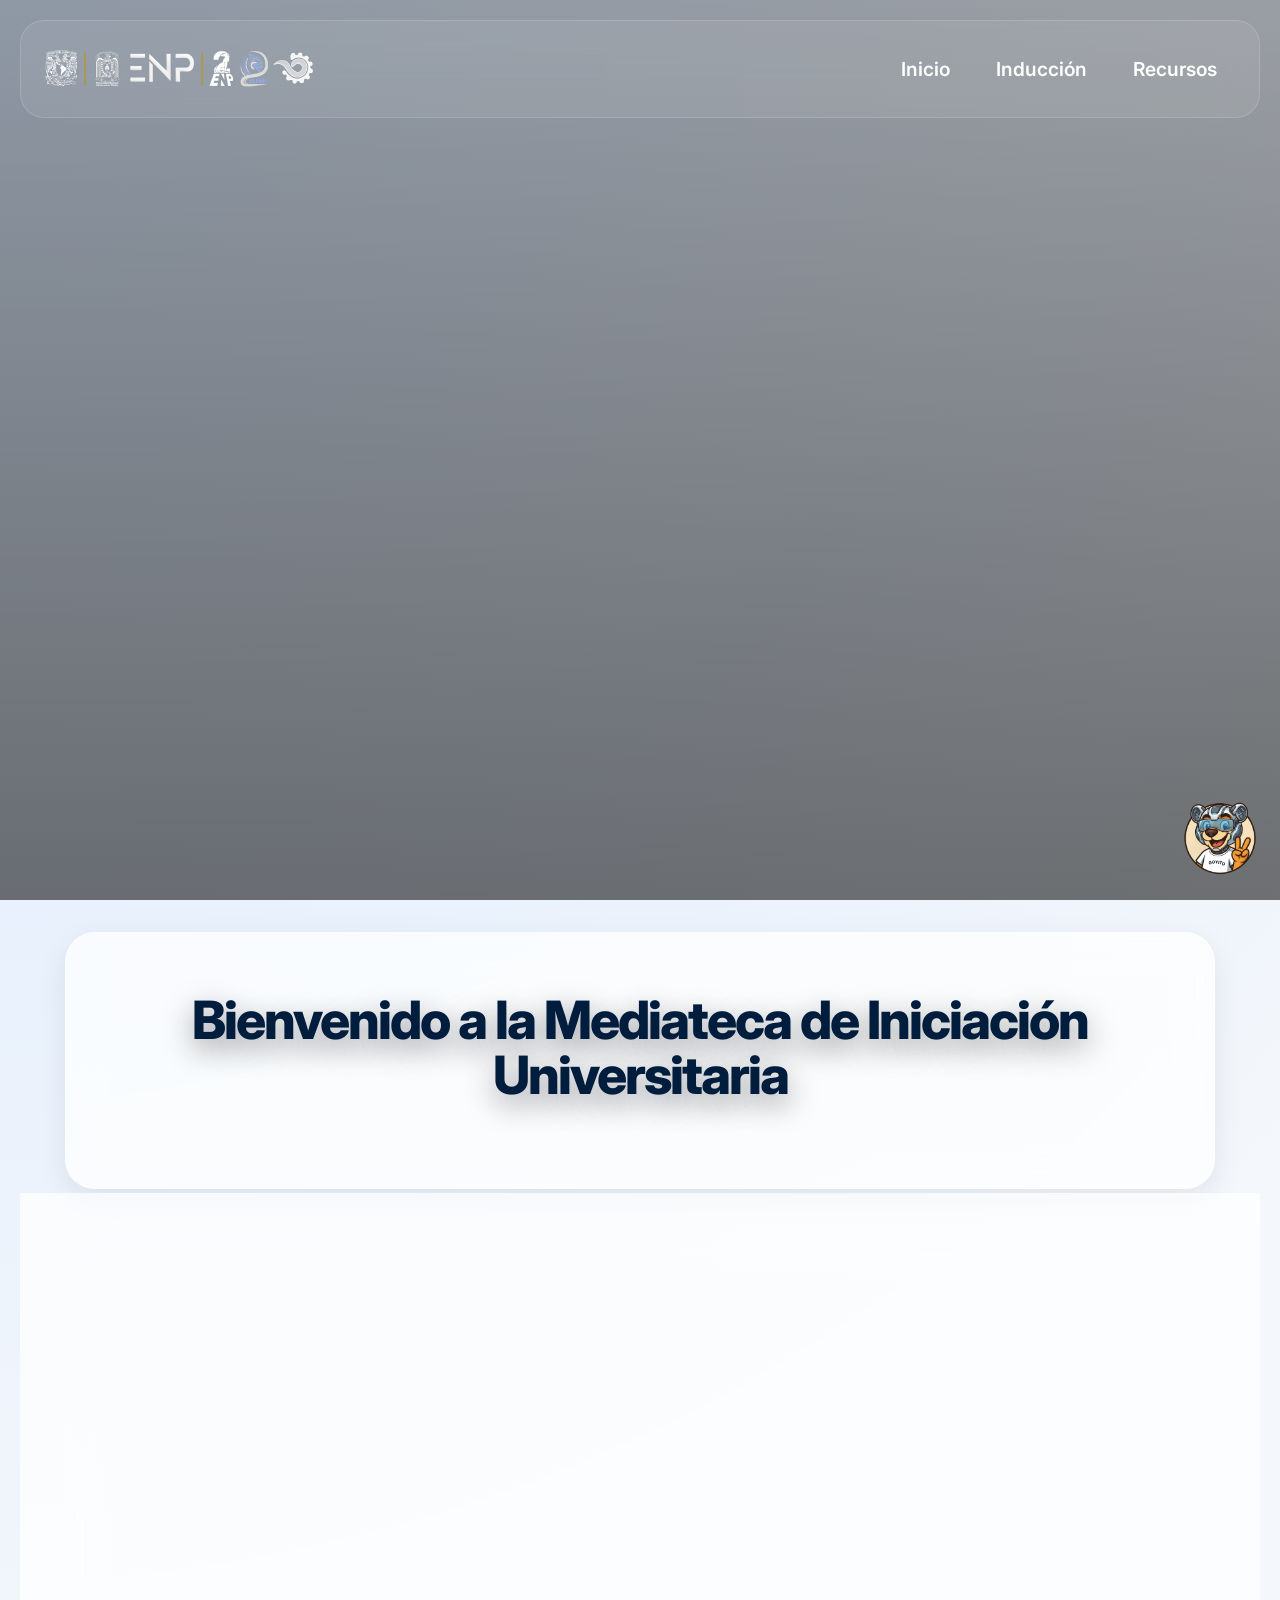
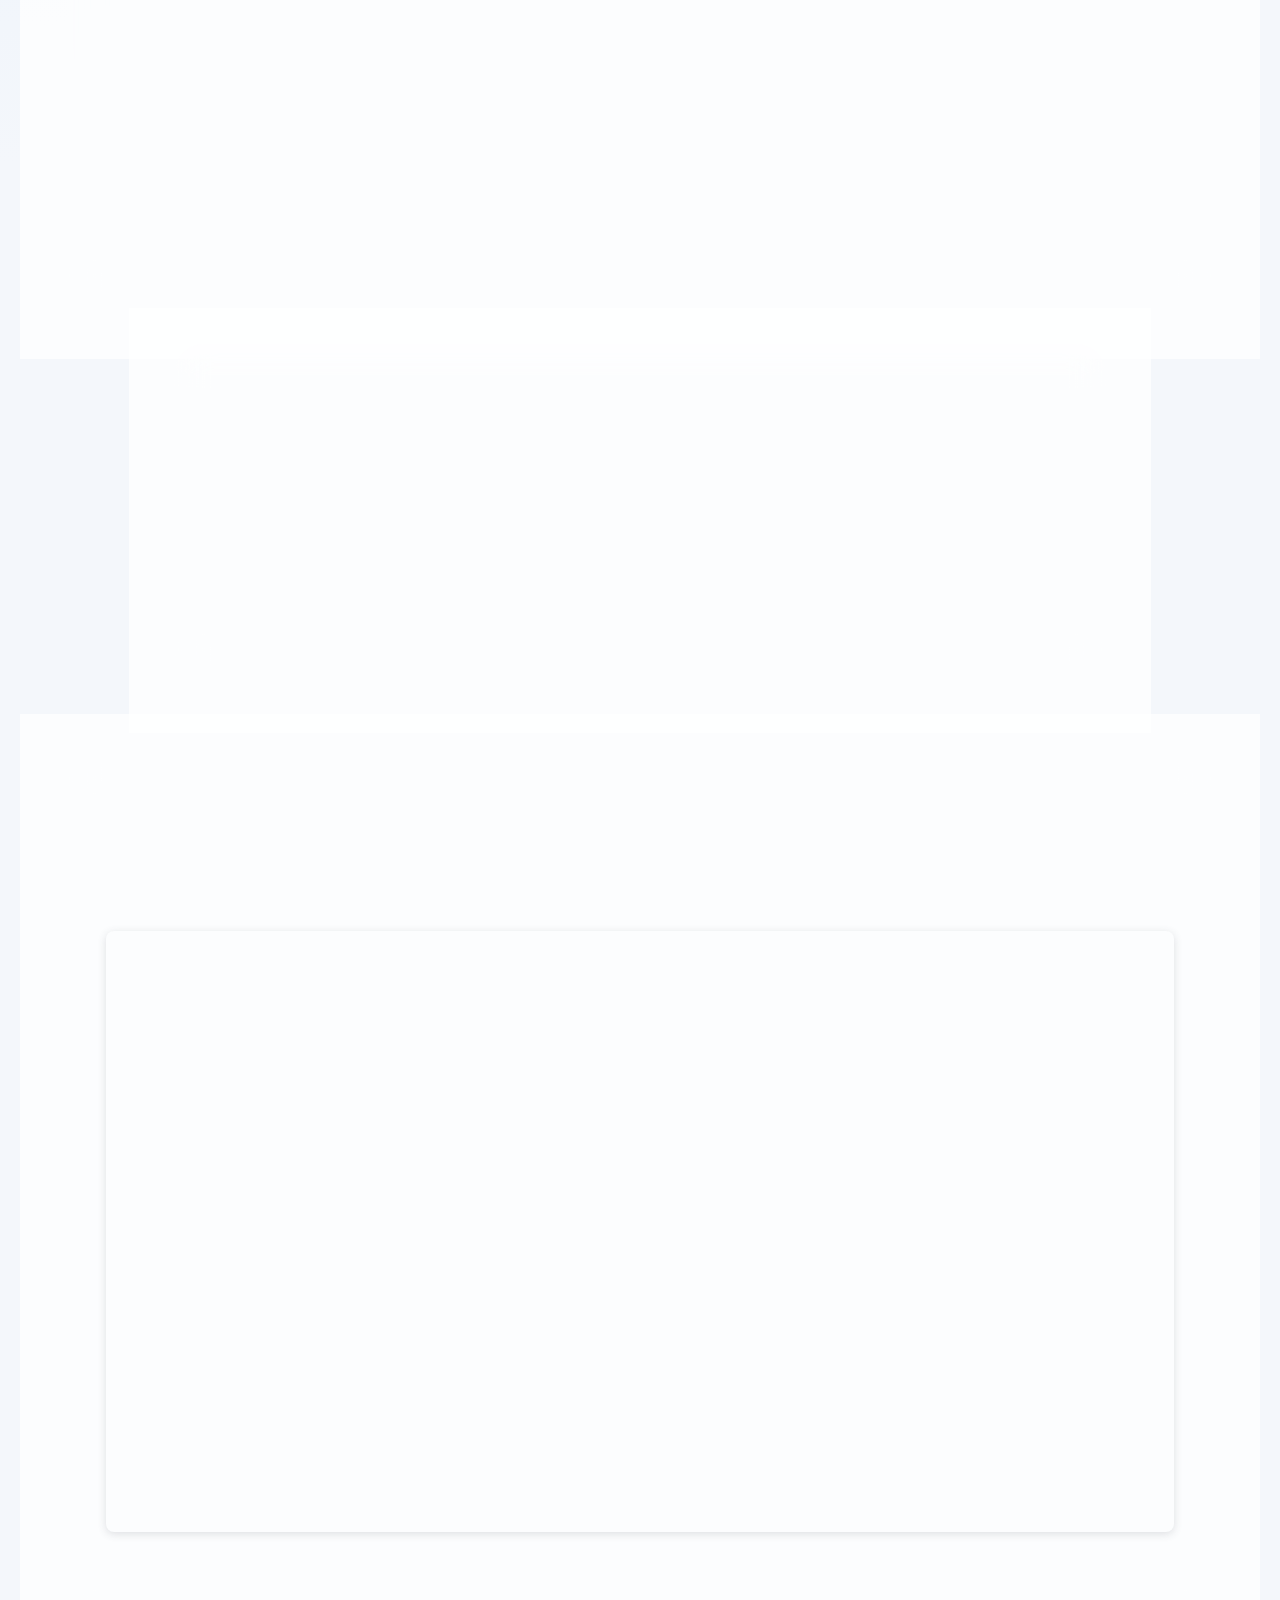
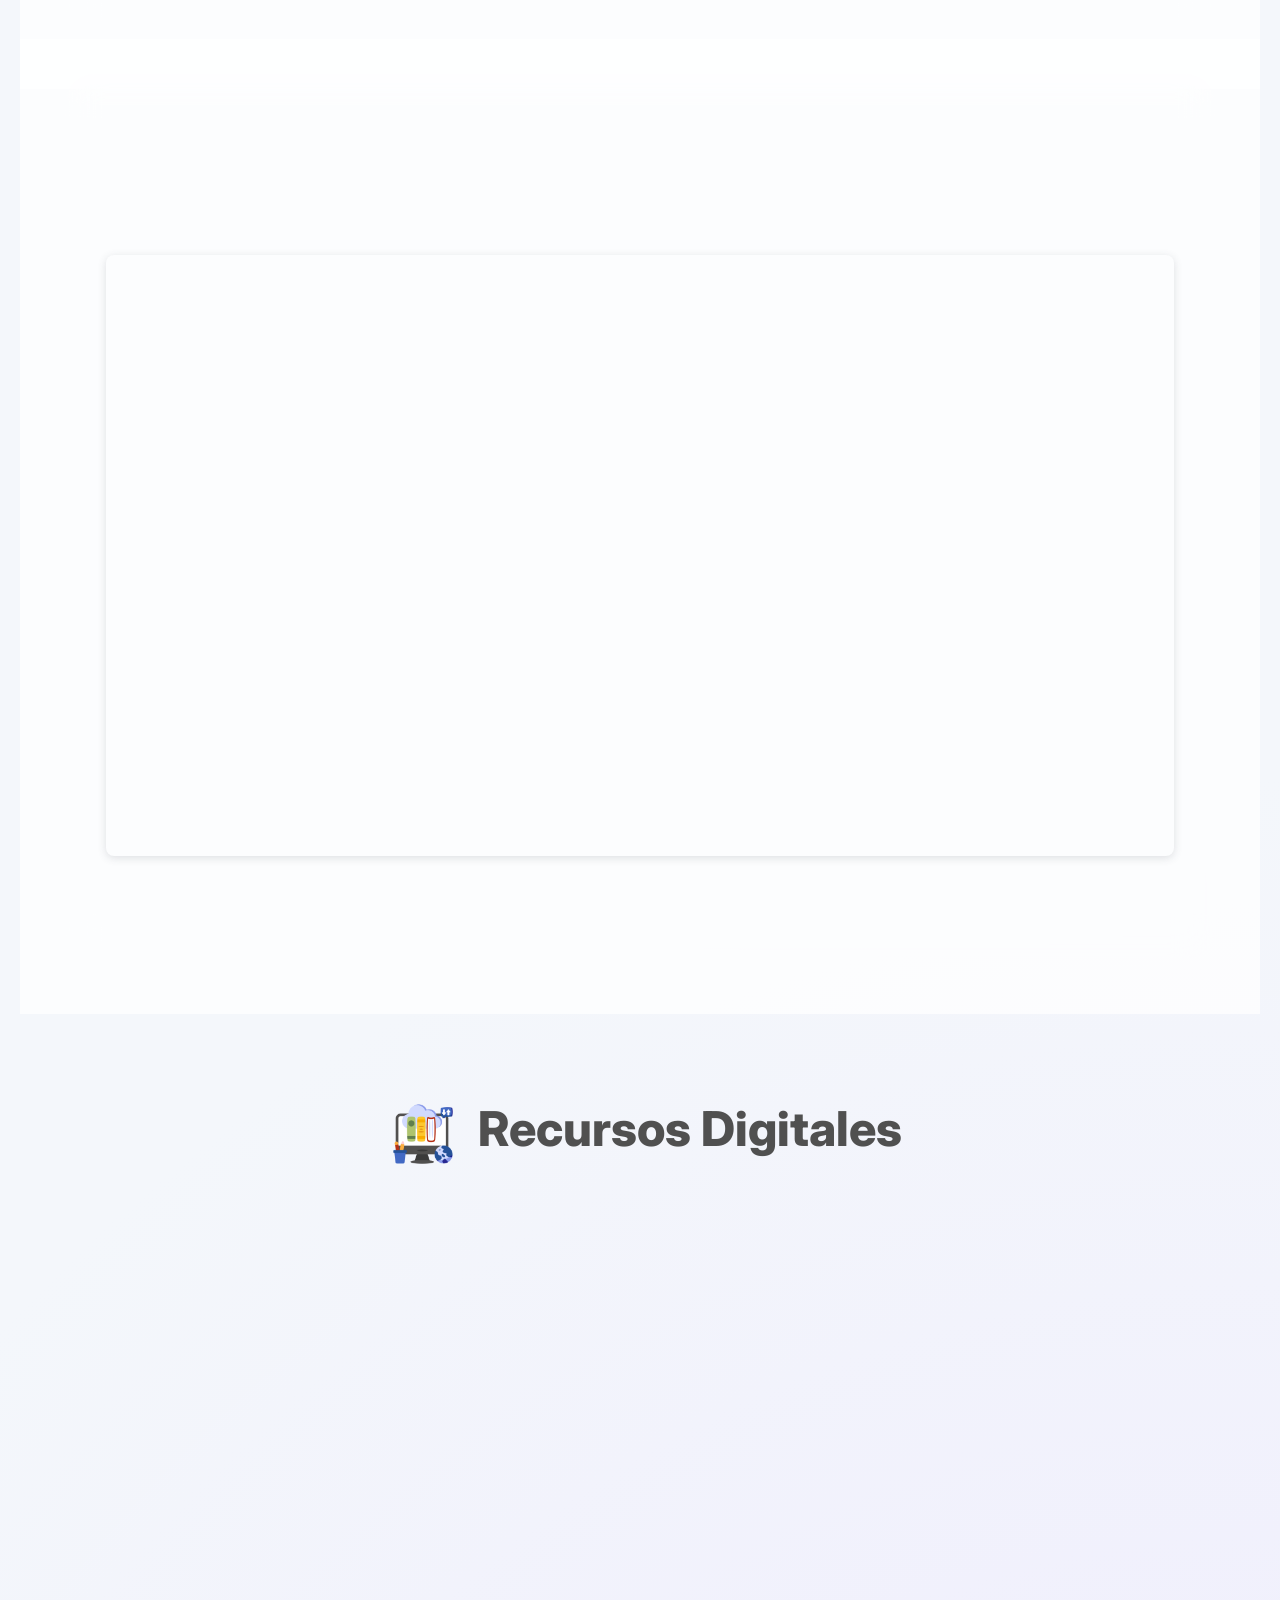
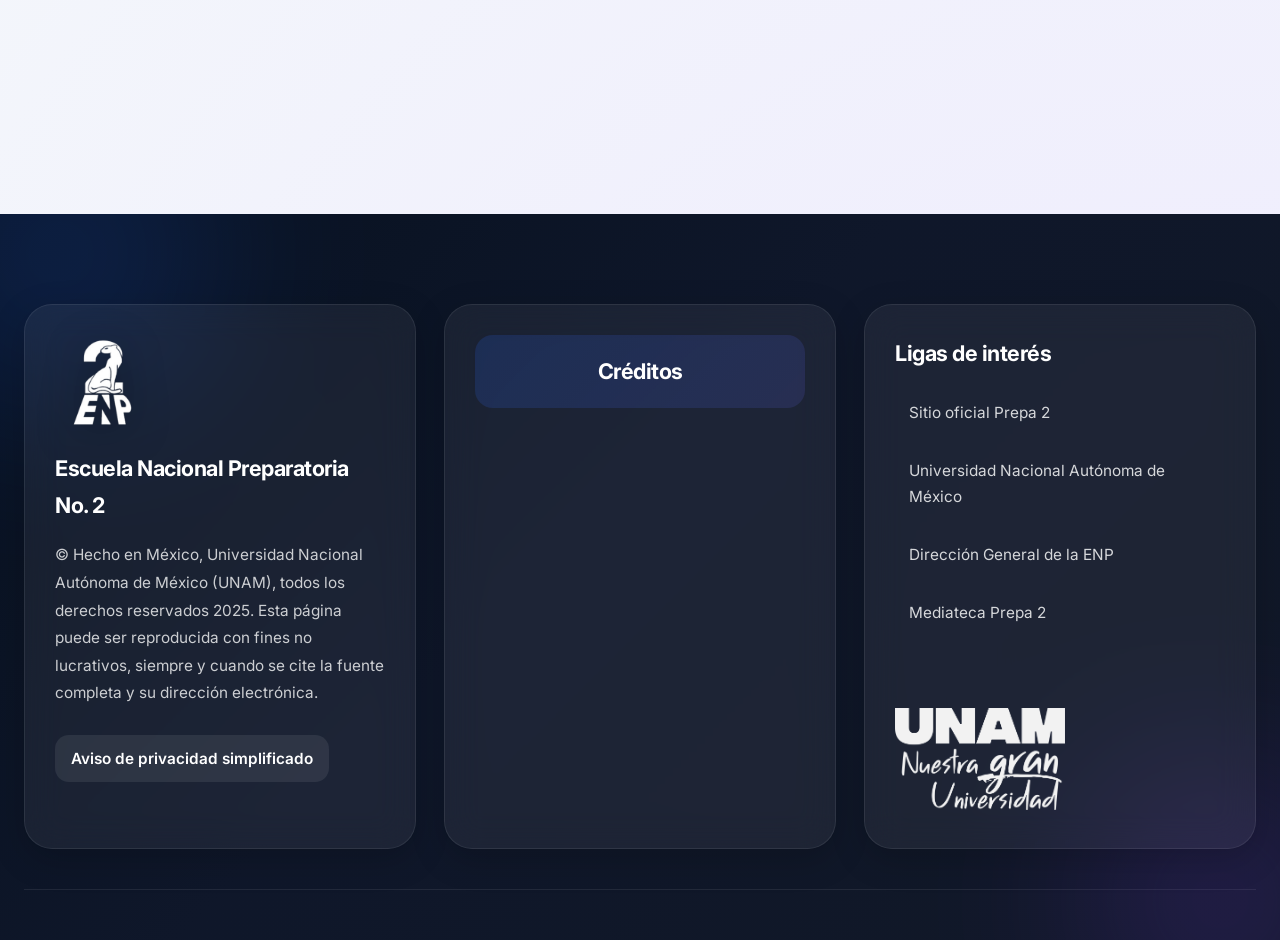
==== commit c3b2d934: "Update index.html" ====
--- a/index.html
+++ b/index.html
@@ -120,7 +120,7 @@
                 <img src="img/frances.jpg" alt="Vocabulario">
                 <h4 style="color:rgb(1, 30, 85); text-align: center;">Francés</h4>
                 <p>Explora recursos digitales, ejercicios y actividades para mejorar tu francés.</p>
-                <a href="frances.html" class="btn-frances">Ver Recursos</a>
+                <a href="#" class="btn-frances">Ver Recursos</a>
             </div>
 
             <!-- Card ingles -->
@@ -128,14 +128,14 @@
                 <img src="img/ingles.jpg" alt="Gramática">
                 <h4 style="color:rgb(131, 0, 0); text-align: center;">Inglés</h4>
                 <p>Encuentra material interactivo, vocabulario y gramática para practicar inglés.</p>
-                <a href="ingles.html" class="btn-ingles">Ver Recursos</a>
+                <a href="#" class="btn-ingles">Ver Recursos</a>
             </div>
 
             <div class="card">
                 <img src="img/aprender.jpg" alt="Gramática">
                 <h4 style="color:rgb(60, 60, 60); text-align: center;">Aprender a aprender</h4>
                 <p>Consejos y recursos para mejorar tu forma de aprender.</p>
-                <a href="aprender.html" class="btn-verde">Ver Recursos</a>
+                <a href="#" class="btn-verde">Ver Recursos</a>
             </div>
         </div>
     </section>
@@ -235,4 +235,4 @@
     <script src="js/chatbot.js"></script>
 </body>
 
-</html>+</html>
